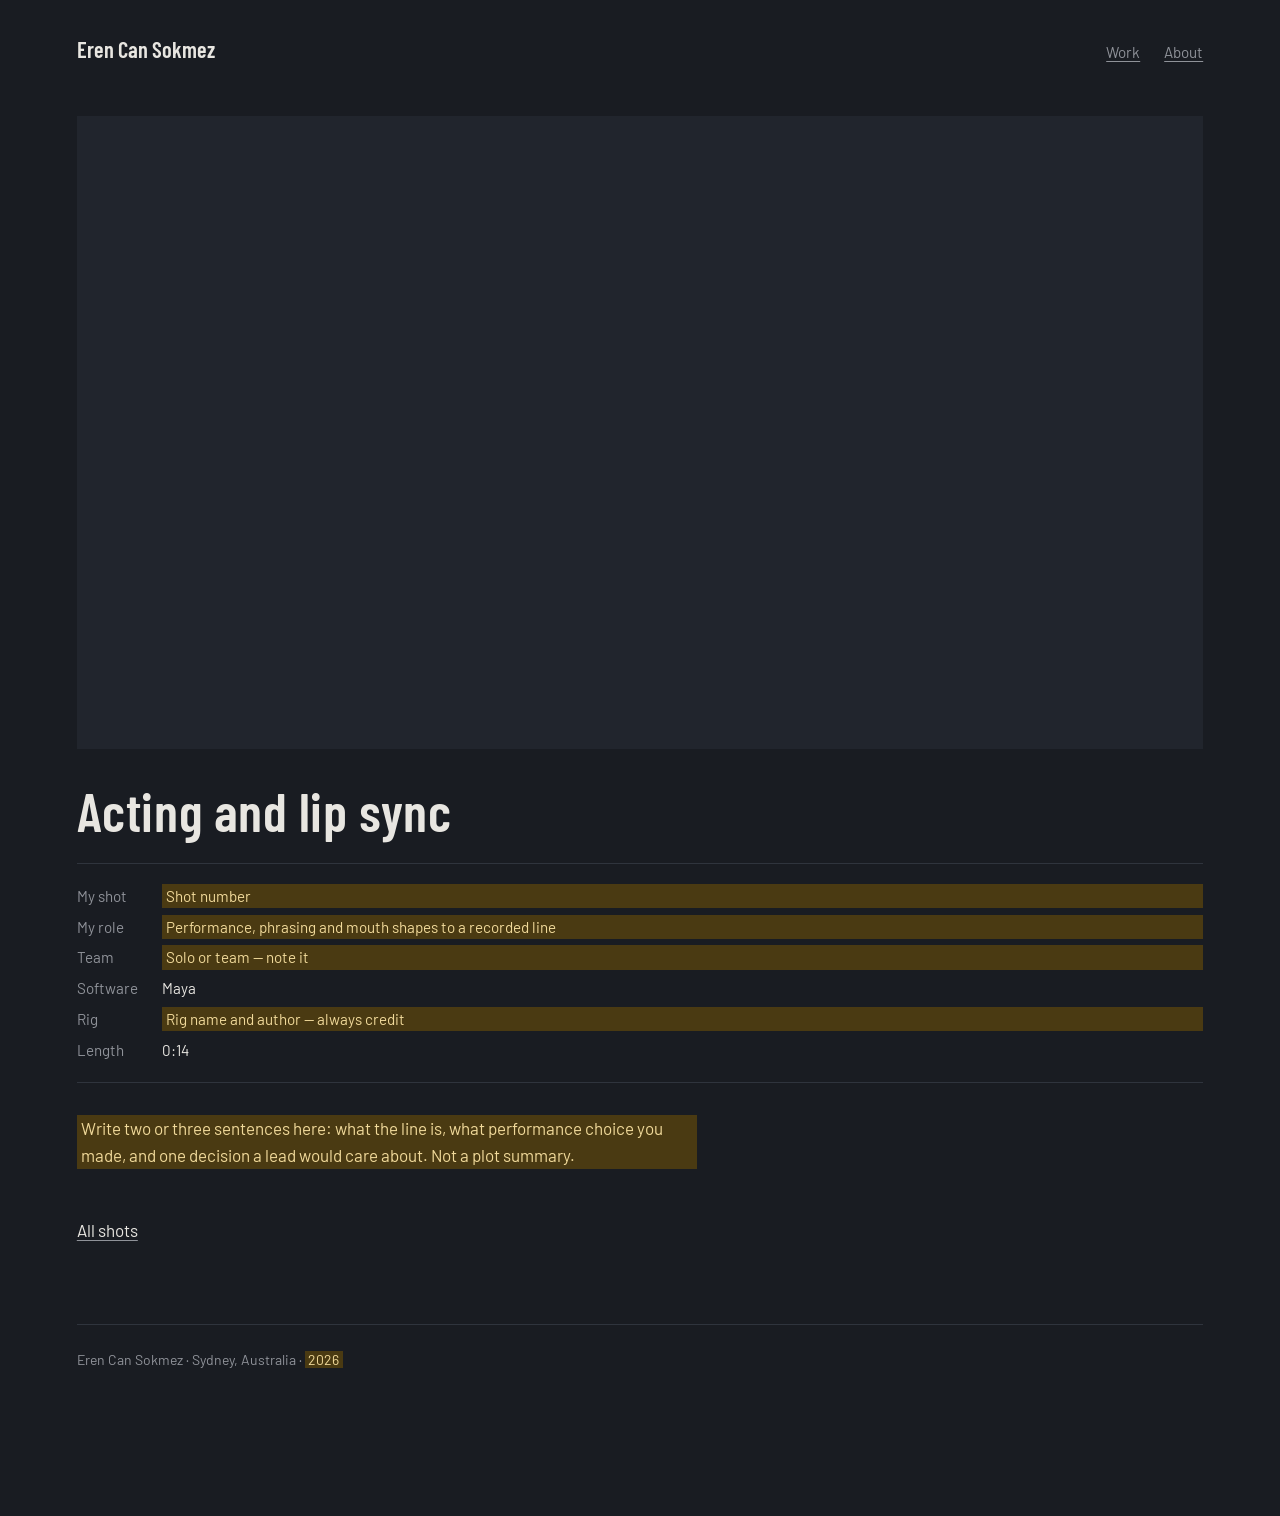
==== acting-lipsync.html @ 3d2527ec "Initial portfolio site" ====
<!DOCTYPE html>
<html lang="en">
<head>
<meta charset="utf-8">
<meta name="viewport" content="width=device-width, initial-scale=1">
<title>Acting and lip sync — Eren Can Sokmez</title>
<link rel="preconnect" href="https://fonts.googleapis.com">
<link rel="preconnect" href="https://fonts.gstatic.com" crossorigin>
<link href="https://fonts.googleapis.com/css2?family=Barlow+Condensed:wght@500;600&family=Barlow:wght@400;500&display=swap" rel="stylesheet">
<link rel="stylesheet" href="styles.css">
</head>
<body>

<header class="masthead">
  <a class="mark" href="index.html">Eren Can Sokmez</a>
  <nav>
    <a href="index.html#work">Work</a>
    <a href="index.html#about">About</a>
  </nav>
</header>

<article class="shot-page">

  <!-- PLACEHOLDER PAGE — replace this whole article with your real content. -->

  <!-- Replace YOUTUBE_ID below with your video's ID once it's uploaded. -->
  <div class="frame">
    <iframe src="https://www.youtube.com/embed/YOUTUBE_ID?rel=0&modestbranding=1"
            title="Acting and lip sync"
            allow="fullscreen; picture-in-picture"
            allowfullscreen loading="lazy"></iframe>
  </div>

  <h1>Acting and lip sync</h1>

  <dl class="facts">
    <dt>My shot</dt><dd class="edit">Shot number</dd>
    <dt>My role</dt><dd class="edit">Performance, phrasing and mouth shapes to a recorded line</dd>
    <dt>Team</dt><dd class="edit">Solo or team — note it</dd>
    <dt>Software</dt><dd>Maya</dd>
    <dt>Rig</dt><dd class="edit">Rig name and author — always credit</dd>
    <dt>Length</dt><dd>0:14</dd>
  </dl>

  <p class="edit">Write two or three sentences here: what the line is,
     what performance choice you made, and one decision a lead would care
     about. Not a plot summary.</p>

  <p class="back"><a href="index.html#work">All shots</a></p>

</article>

<footer>
  <p>Eren Can Sokmez · Sydney, Australia · <span class="edit">2026</span></p>
</footer>

<script src="script.js"></script>
</body>
</html>
---- styles.css ----
/* ===================================================================
   Eren — animation portfolio
   Everything visual is controlled from this one file.
   Change a value here and it changes across every page.
   =================================================================== */

:root {
  --page:      #191c22;   /* page background — dark so grey playblasts read */
  --panel:     #21252d;   /* video wells */
  --ink:       #e8e6e1;   /* main text */
  --ink-quiet: #8f9299;   /* secondary text */
  --rule:      #2f343d;   /* hairlines */
  --measure:   62ch;      /* comfortable line length */
}

* { box-sizing: border-box; }

body {
  margin: 0;
  padding: 0 6vw 8rem;
  background: var(--page);
  color: var(--ink);
  font-family: "Barlow", system-ui, sans-serif;
  font-size: 1.0625rem;
  line-height: 1.6;
  -webkit-font-smoothing: antialiased;
}

h1, h2, h3 {
  font-family: "Barlow Condensed", system-ui, sans-serif;
  font-weight: 600;
  letter-spacing: 0.01em;
  line-height: 1.1;
  margin: 0 0 0.4em;
}

h1 { font-size: clamp(2.2rem, 6vw, 3.4rem); }
h2 { font-size: clamp(1.5rem, 3.5vw, 2rem); margin-top: 4rem; }
h3 { font-size: 1.35rem; }

p { max-width: var(--measure); margin: 0 0 1rem; }

a { color: var(--ink); text-decoration-color: var(--ink-quiet);
    text-underline-offset: 3px; }
a:hover { text-decoration-color: var(--ink); }

:focus-visible { outline: 2px solid var(--ink); outline-offset: 3px; }

/* --- masthead ---------------------------------------------------- */

.masthead {
  display: flex;
  justify-content: space-between;
  align-items: baseline;
  gap: 1.5rem;
  padding: 2rem 0 3rem;
  flex-wrap: wrap;
}
.mark {
  font-family: "Barlow Condensed", sans-serif;
  font-size: 1.4rem;
  font-weight: 600;
  text-decoration: none;
}
.masthead nav { display: flex; gap: 1.5rem; }
.masthead nav a, .masthead nav .email { font-size: 0.95rem; color: var(--ink-quiet); }
.masthead nav a:hover { color: var(--ink); }

/* --- video wells ------------------------------------------------- */
/* .frame keeps any video at 16:9 and stops it overflowing on phones */

.frame {
  position: relative;
  aspect-ratio: 16 / 9;
  background: var(--panel);
  overflow: hidden;
}
.frame iframe,
.frame video {
  position: absolute;
  inset: 0;
  width: 100%;
  height: 100%;
  border: 0;
  display: block;
}

/* --- reel hero --------------------------------------------------- */

.reel-meta { padding-top: 2rem; }
.reel-meta h1 { margin-bottom: 0.5rem; }
.credits { color: var(--ink-quiet); font-size: 0.95rem; }

/* --- shot list --------------------------------------------------- */

.shots {
  list-style: none;
  margin: 0;
  padding: 0;
  display: grid;
  gap: 3rem;
  grid-template-columns: repeat(auto-fill, minmax(300px, 1fr));
}
.shot a { display: block; text-decoration: none; }
.shot img {
  width: 100%;
  aspect-ratio: 16 / 9;
  object-fit: cover;
  background: var(--panel);
  display: block;
  margin-bottom: 1rem;
}
.shot h3 { margin-bottom: 0.3rem; }
.shot p { font-size: 0.95rem; }
.spec { color: var(--ink-quiet); font-size: 0.875rem; }

/* --- shot page --------------------------------------------------- */

.shot-page h1 { margin-top: 2rem; }

.facts {
  display: grid;
  grid-template-columns: max-content 1fr;
  gap: 0.4rem 1.5rem;
  margin: 0 0 2rem;
  padding: 1.25rem 0;
  border-top: 1px solid var(--rule);
  border-bottom: 1px solid var(--rule);
  font-size: 0.95rem;
}
.facts dt { color: var(--ink-quiet); }
.facts dd { margin: 0; }

.pair {
  display: grid;
  gap: 1rem;
  grid-template-columns: repeat(auto-fit, minmax(280px, 1fr));
  margin-bottom: 2rem;
}

.back { margin-top: 3rem; }

/* --- shot header: range/timecode + team credit, above the video ---- */
/* Visible before anyone presses play, so there's no ambiguity about
   what's yours before they even watch the clip. */

.shot-header { margin: 2rem 0 1.5rem; }

.shot-stats {
  display: flex;
  flex-wrap: wrap;
  gap: 0.35rem 1rem;
  font-family: "Barlow Condensed", sans-serif;
  font-weight: 600;
  font-size: 1.15rem;
  margin: 0.4rem 0 1rem;
}
.shot-stats span:not(:first-child)::before {
  content: "·";
  color: var(--ink-quiet);
  margin-right: 1rem;
}

.shot-credit {
  color: var(--ink-quiet);
  font-size: 0.95rem;
  max-width: var(--measure);
  margin: 0 0 0.5rem;
  padding-left: 0.9rem;
  border-left: 2px solid var(--rule);
}

/* --- shot breakdown list -------------------------------------------- */

.claim-plain {
  font-size: 1.05rem;
  font-weight: 600;
  color: var(--ink);
  margin: 0 0 1.5rem;
}

.breakdown {
  list-style: none;
  margin: 0 0 2rem;
  padding: 0;
  display: flex;
  flex-direction: column;
  font-size: 0.95rem;
}
.breakdown li {
  padding: 0.6rem 0;
  border-bottom: 1px solid var(--rule);
}
.breakdown strong { color: var(--ink); }

/* --- fundamentals studies ----------------------------------------- */
/* Deliberately smaller and quieter than the .shots grid above — this
   page is "foundation work", not headline portfolio pieces. */

.fundamentals p { color: var(--ink-quiet); }

.studies {
  list-style: none;
  margin: 3rem 0 0;
  padding: 0;
  max-width: 640px;
  display: flex;
  flex-direction: column;
  gap: 2rem;
}
.study {
  display: flex;
  flex-wrap: wrap;
  gap: 1.25rem;
  align-items: flex-start;
}
.study-frame {
  width: 180px;
  flex: 0 0 180px;
}
.study-text {
  flex: 1 1 200px;
  min-width: 160px;
}
.study-text h3 {
  font-size: 1.05rem;
  margin-bottom: 0.25rem;
}
.study-text p {
  font-size: 0.9rem;
  color: var(--ink-quiet);
  margin: 0;
}

/* --- about, footer ----------------------------------------------- */

.contact {
  display: flex;
  align-items: center;
  gap: 1rem;
  margin-top: 1.5rem;
}
.icon-link { display: inline-flex; }
.icon-link:hover { opacity: 0.75; }
.icon {
  width: 28px;
  height: 28px;
  object-fit: contain;
  display: block;
}

footer {
  margin-top: 5rem;
  padding-top: 1.5rem;
  border-top: 1px solid var(--rule);
  color: var(--ink-quiet);
  font-size: 0.875rem;
}

/* --- placeholder marker ------------------------------------------ */
/* Anything wrapped in <span class="edit"> is highlighted so you can
   see what you still need to fill in. Delete this rule when done.   */

.edit {
  background: #4a3a12;
  color: #f0d99a;
  padding: 0 0.25em;
}
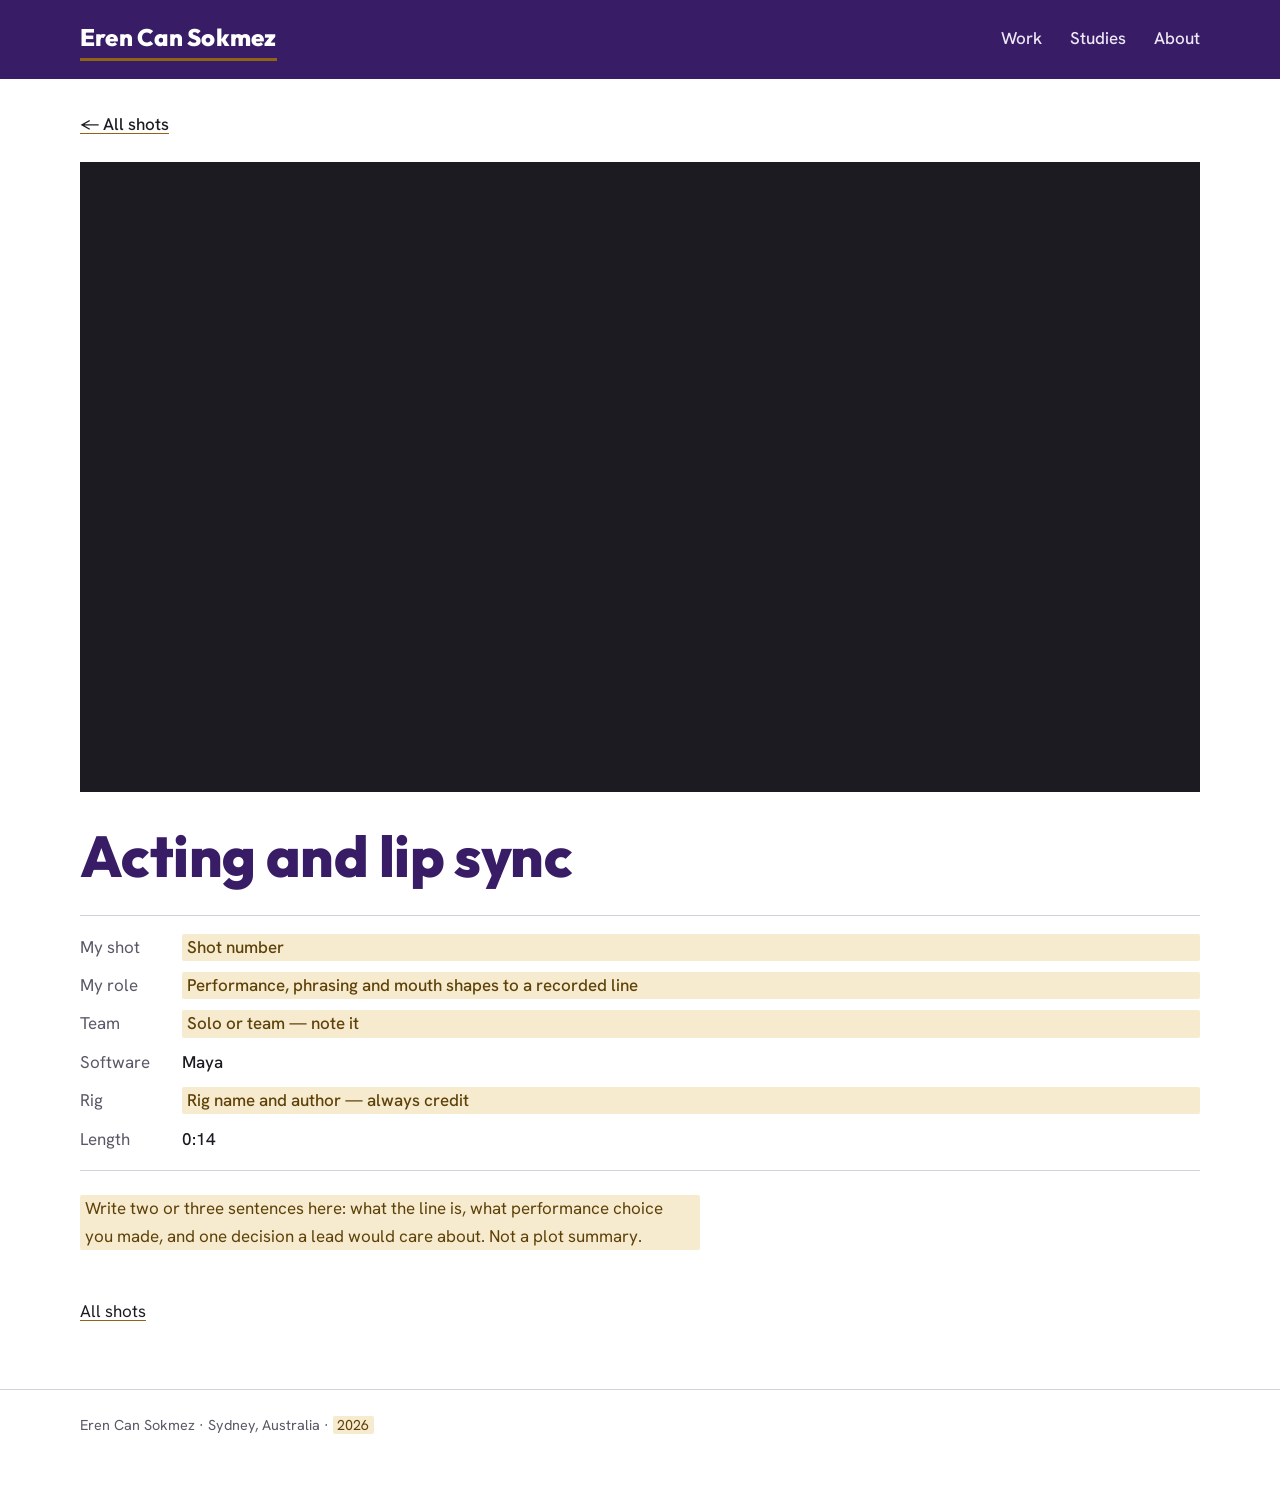
==== commit e9ad4fbe: "Redesign site with KosaJin palette, plain HTML/CSS Violet header band, gold rules, lilac panels, dar" ====
--- a/acting-lipsync.html
+++ b/acting-lipsync.html
@@ -6,7 +6,7 @@
 <title>Acting and lip sync — Eren Can Sokmez</title>
 <link rel="preconnect" href="https://fonts.googleapis.com">
 <link rel="preconnect" href="https://fonts.gstatic.com" crossorigin>
-<link href="https://fonts.googleapis.com/css2?family=Barlow+Condensed:wght@500;600&family=Barlow:wght@400;500&display=swap" rel="stylesheet">
+<link href="https://fonts.googleapis.com/css2?family=Hanken+Grotesk:wght@400;500;600&family=Outfit:wght@600;700;800&display=swap" rel="stylesheet">
 <link rel="stylesheet" href="styles.css">
 </head>
 <body>
@@ -15,6 +15,7 @@
   <a class="mark" href="index.html">Eren Can Sokmez</a>
   <nav>
     <a href="index.html#work">Work</a>
+    <a href="fundamentals.html">Studies</a>
     <a href="index.html#about">About</a>
   </nav>
 </header>
@@ -22,6 +23,8 @@
 <article class="shot-page">
 
   <!-- PLACEHOLDER PAGE — replace this whole article with your real content. -->
+
+  <a class="crumb" href="index.html#work">&larr; All shots</a>
 
   <!-- Replace YOUTUBE_ID below with your video's ID once it's uploaded. -->
   <div class="frame">
--- a/styles.css
+++ b/styles.css
@@ -1,78 +1,143 @@
 /* ===================================================================
-   Eren — animation portfolio
+   Eren — animation portfolio (KosaJin palette)
    Everything visual is controlled from this one file.
    Change a value here and it changes across every page.
+   Colours are the :root block below — change them there only.
    =================================================================== */
 
 :root {
-  --page:      #191c22;   /* page background — dark so grey playblasts read */
-  --panel:     #21252d;   /* video wells */
-  --ink:       #e8e6e1;   /* main text */
-  --ink-quiet: #8f9299;   /* secondary text */
-  --rule:      #2f343d;   /* hairlines */
+  --page:      #ffffff;   /* page background */
+  --panel:     #efe9f7;   /* lilac tint: bands, alternating table rows */
+  --ink:       #1c1b22;   /* main text — near-black, never pure black */
+  --ink-quiet: #5a5766;   /* secondary text, captions, labels */
+  --rule:      #d5d0e0;   /* borders and hairlines */
+  --brand:     #381d66;   /* deep violet: header band, table headers */
+  --on-brand:  #efe9f7;   /* text on the violet band */
+  --heading:   #381d66;   /* heading colour */
+  --gold:      #8f6414;   /* gold: rules, underlines, marks */
+  --edit-bg:   #f6ebcf;   /* "still to write" highlight */
+  --edit-ink:  #5e4108;
+  --well:      #1c1b22;   /* behind videos */
   --measure:   62ch;      /* comfortable line length */
+  --pad: max(clamp(1rem, 4vw, 2rem), calc((100% - 70rem) / 2)); /* side gutter */
+  --display: "Outfit", "Avenir Next", "Segoe UI", system-ui, sans-serif;
+  --body: "Hanken Grotesk", "Segoe UI", system-ui, sans-serif;
+}
+
+/* Dark version: follows the visitor's system setting automatically */
+@media (prefers-color-scheme: dark) {
+  :root {
+    --page:      #1c1b22;
+    --panel:     #262330;
+    --ink:       #efe9f7;
+    --ink-quiet: #a8a3b8;
+    --rule:      #3b3748;
+    --heading:   #cbb9f0;
+    --gold:      #a87a1f;
+    --edit-bg:   #3a2d12;
+    --edit-ink:  #ebcb86;
+    color-scheme: dark;
+  }
 }
 
 * { box-sizing: border-box; }
 
 body {
   margin: 0;
-  padding: 0 6vw 8rem;
+  padding: 0;
   background: var(--page);
   color: var(--ink);
-  font-family: "Barlow", system-ui, sans-serif;
+  font-family: var(--body);
   font-size: 1.0625rem;
   line-height: 1.6;
   -webkit-font-smoothing: antialiased;
 }
 
+/* Each top-level block spans the full width (so bands reach the edges)
+   and keeps its own text inside a centred column via side padding. */
+body > header, body > section, body > article, body > main, body > footer {
+  padding-inline: var(--pad);
+}
+
 h1, h2, h3 {
-  font-family: "Barlow Condensed", system-ui, sans-serif;
-  font-weight: 600;
-  letter-spacing: 0.01em;
+  font-family: var(--display);
+  color: var(--heading);
   line-height: 1.1;
   margin: 0 0 0.4em;
-}
-
-h1 { font-size: clamp(2.2rem, 6vw, 3.4rem); }
-h2 { font-size: clamp(1.5rem, 3.5vw, 2rem); margin-top: 4rem; }
-h3 { font-size: 1.35rem; }
+  text-wrap: balance;
+}
+h1 { font-size: clamp(2.4rem, 6vw, 3.6rem); font-weight: 800; letter-spacing: -0.01em; }
+h2 { font-size: clamp(1.6rem, 3.5vw, 2rem); font-weight: 700; }
+h3 { font-size: 1.25rem; font-weight: 600; }
+
+/* short gold rule under every section heading */
+h2::after {
+  content: "";
+  display: block;
+  width: 3rem;
+  height: 3px;
+  background: var(--gold);
+  margin-top: 0.6rem;
+}
 
 p { max-width: var(--measure); margin: 0 0 1rem; }
 
-a { color: var(--ink); text-decoration-color: var(--ink-quiet);
+a { color: var(--ink); text-decoration-color: var(--gold);
     text-underline-offset: 3px; }
-a:hover { text-decoration-color: var(--ink); }
-
-:focus-visible { outline: 2px solid var(--ink); outline-offset: 3px; }
-
-/* --- masthead ---------------------------------------------------- */
+a:hover { text-decoration-thickness: 2px; }
+
+:focus-visible { outline: 3px solid var(--gold); outline-offset: 3px; }
+
+.label {
+  display: block;
+  font-size: 0.75rem;
+  font-weight: 600;
+  letter-spacing: 0.09em;
+  text-transform: uppercase;
+  color: var(--ink-quiet);
+}
+
+/* --- masthead: solid violet band ---------------------------------- */
 
 .masthead {
+  background: var(--brand);
+  color: var(--on-brand);
   display: flex;
+  flex-wrap: wrap;
+  align-items: center;
   justify-content: space-between;
-  align-items: baseline;
-  gap: 1.5rem;
-  padding: 2rem 0 3rem;
-  flex-wrap: wrap;
+  gap: 0.75rem 2rem;
+  padding-block: 1.1rem;
 }
 .mark {
-  font-family: "Barlow Condensed", sans-serif;
-  font-size: 1.4rem;
-  font-weight: 600;
+  font-family: var(--display);
+  font-size: 1.5rem;
+  font-weight: 800;
+  letter-spacing: 0.01em;
   text-decoration: none;
-}
-.masthead nav { display: flex; gap: 1.5rem; }
-.masthead nav a, .masthead nav .email { font-size: 0.95rem; color: var(--ink-quiet); }
-.masthead nav a:hover { color: var(--ink); }
-
-/* --- video wells ------------------------------------------------- */
+  color: #ffffff;
+  border-bottom: 3px solid var(--gold);
+  padding-bottom: 2px;
+}
+.masthead nav { display: flex; flex-wrap: wrap; gap: 0.25rem 1.75rem; }
+.masthead nav a {
+  color: var(--on-brand);
+  font-weight: 500;
+  text-decoration: none;
+  padding-block: 0.35rem;
+  border-bottom: 2px solid transparent;
+}
+.masthead nav a:hover { border-bottom-color: var(--gold); }
+.masthead :focus-visible { outline-color: #ffffff; }
+
+/* --- video wells -------------------------------------------------- */
 /* .frame keeps any video at 16:9 and stops it overflowing on phones */
 
 .frame {
   position: relative;
   aspect-ratio: 16 / 9;
-  background: var(--panel);
+  max-width: 100%;
+  background: var(--well);
   overflow: hidden;
 }
 .frame iframe,
@@ -84,161 +149,103 @@
   border: 0;
   display: block;
 }
-
-/* --- reel hero --------------------------------------------------- */
-
-.reel-meta { padding-top: 2rem; }
-.reel-meta h1 { margin-bottom: 0.5rem; }
-.credits { color: var(--ink-quiet); font-size: 0.95rem; }
-
-/* --- shot list --------------------------------------------------- */
+.caption, .credits { color: var(--ink-quiet); font-size: 0.9rem; margin-top: 0.6rem; }
+
+/* --- reel hero ---------------------------------------------------- */
+
+.reel {
+  display: grid;
+  grid-template-columns: minmax(0, 1fr) minmax(0, 1.3fr);
+  gap: 2.5rem 3.5rem;
+  align-items: start;
+  padding-block: 3rem 3.5rem;
+}
+.reel-meta h1 { margin-top: 0.6rem; }
+.lead { font-size: 1.2rem; margin-top: 1rem; }
+.facts-list {
+  display: grid;
+  grid-template-columns: max-content minmax(0, 1fr);
+  gap: 0.6rem 1.5rem;
+  margin: 1.75rem 0 0;
+  padding-top: 1.25rem;
+  border-top: 1px solid var(--rule);
+}
+.facts-list dt { color: var(--ink-quiet); font-size: 0.9rem; padding-top: 0.1rem; }
+.facts-list dd { margin: 0; font-weight: 500; }
+
+/* --- shot list ---------------------------------------------------- */
+
+#work, #about { padding-block: 3.5rem; }
+#work { background: var(--panel); }
+#work h2, #about h2 { margin-top: 0; }
 
 .shots {
   list-style: none;
-  margin: 0;
+  margin: 2.25rem 0 0;
   padding: 0;
   display: grid;
-  gap: 3rem;
-  grid-template-columns: repeat(auto-fill, minmax(300px, 1fr));
-}
-.shot a { display: block; text-decoration: none; }
+  gap: 2rem;
+  grid-template-columns: repeat(auto-fill, minmax(min(100%, 19rem), 1fr));
+}
+.shot a {
+  display: flex;
+  flex-direction: column;
+  height: 100%;
+  background: var(--page);
+  border: 1px solid var(--rule);
+  text-decoration: none;
+}
+.shot a:hover { border-color: var(--brand); }
+.shot a:hover h3 {
+  text-decoration: underline;
+  text-decoration-color: var(--gold);
+  text-decoration-thickness: 2px;
+  text-underline-offset: 4px;
+}
 .shot img {
   width: 100%;
   aspect-ratio: 16 / 9;
   object-fit: cover;
   background: var(--panel);
-  display: block;
-  margin-bottom: 1rem;
-}
-.shot h3 { margin-bottom: 0.3rem; }
-.shot p { font-size: 0.95rem; }
-.spec { color: var(--ink-quiet); font-size: 0.875rem; }
-
-/* --- shot page --------------------------------------------------- */
-
-.shot-page h1 { margin-top: 2rem; }
-
-.facts {
-  display: grid;
-  grid-template-columns: max-content 1fr;
-  gap: 0.4rem 1.5rem;
-  margin: 0 0 2rem;
-  padding: 1.25rem 0;
-  border-top: 1px solid var(--rule);
+  color: var(--ink-quiet);
+  font-size: 0.85rem;
+  display: block;
   border-bottom: 1px solid var(--rule);
-  font-size: 0.95rem;
-}
-.facts dt { color: var(--ink-quiet); }
-.facts dd { margin: 0; }
-
-.pair {
-  display: grid;
-  gap: 1rem;
-  grid-template-columns: repeat(auto-fit, minmax(280px, 1fr));
-  margin-bottom: 2rem;
-}
-
-.back { margin-top: 3rem; }
-
-/* --- shot header: range/timecode + team credit, above the video ---- */
-/* Visible before anyone presses play, so there's no ambiguity about
-   what's yours before they even watch the clip. */
-
-.shot-header { margin: 2rem 0 1.5rem; }
-
-.shot-stats {
+}
+.shot h3 { margin: 1.25rem 1.25rem 0.5rem; }
+.shot p { font-size: 0.98rem; margin: 0 1.25rem 0.6rem; }
+.shot .spec {
   display: flex;
   flex-wrap: wrap;
-  gap: 0.35rem 1rem;
-  font-family: "Barlow Condensed", sans-serif;
-  font-weight: 600;
-  font-size: 1.15rem;
-  margin: 0.4rem 0 1rem;
-}
-.shot-stats span:not(:first-child)::before {
-  content: "·";
-  color: var(--ink-quiet);
-  margin-right: 1rem;
-}
-
-.shot-credit {
-  color: var(--ink-quiet);
-  font-size: 0.95rem;
-  max-width: var(--measure);
-  margin: 0 0 0.5rem;
-  padding-left: 0.9rem;
-  border-left: 2px solid var(--rule);
-}
-
-/* --- shot breakdown list -------------------------------------------- */
-
-.claim-plain {
-  font-size: 1.05rem;
-  font-weight: 600;
-  color: var(--ink);
-  margin: 0 0 1.5rem;
-}
-
-.breakdown {
-  list-style: none;
-  margin: 0 0 2rem;
-  padding: 0;
-  display: flex;
-  flex-direction: column;
-  font-size: 0.95rem;
-}
-.breakdown li {
-  padding: 0.6rem 0;
-  border-bottom: 1px solid var(--rule);
-}
-.breakdown strong { color: var(--ink); }
-
-/* --- fundamentals studies ----------------------------------------- */
-/* Deliberately smaller and quieter than the .shots grid above — this
-   page is "foundation work", not headline portfolio pieces. */
-
-.fundamentals p { color: var(--ink-quiet); }
-
-.studies {
-  list-style: none;
-  margin: 3rem 0 0;
-  padding: 0;
-  max-width: 640px;
-  display: flex;
-  flex-direction: column;
-  gap: 2rem;
-}
-.study {
-  display: flex;
-  flex-wrap: wrap;
-  gap: 1.25rem;
-  align-items: flex-start;
-}
-.study-frame {
-  width: 180px;
-  flex: 0 0 180px;
-}
-.study-text {
-  flex: 1 1 200px;
-  min-width: 160px;
-}
-.study-text h3 {
-  font-size: 1.05rem;
-  margin-bottom: 0.25rem;
-}
-.study-text p {
+  gap: 0.4rem 1.25rem;
+  margin: auto 1.25rem 1.25rem;
+  padding-top: 0.9rem;
+  border-top: 1px solid var(--rule);
   font-size: 0.9rem;
-  color: var(--ink-quiet);
-  margin: 0;
-}
-
-/* --- about, footer ----------------------------------------------- */
-
+}
+.spec .k { color: var(--ink-quiet); margin-right: 0.4rem; }
+
+/* --- about -------------------------------------------------------- */
+
+.about {
+  display: grid;
+  grid-template-columns: minmax(0, 1.4fr) minmax(0, 1fr);
+  gap: 2.5rem 3.5rem;
+  align-items: start;
+}
+.about-text { margin-top: 1.5rem; }
+.contact-panel {
+  background: var(--page);
+  border: 1px solid var(--rule);
+  padding: 1.5rem;
+  min-width: 0;
+}
+.contact-panel p { overflow-wrap: anywhere; margin: 0.75rem 0 0; }
 .contact {
   display: flex;
   align-items: center;
   gap: 1rem;
-  margin-top: 1.5rem;
+  margin-top: 1.25rem;
 }
 .icon-link { display: inline-flex; }
 .icon-link:hover { opacity: 0.75; }
@@ -249,20 +256,135 @@
   display: block;
 }
 
+/* --- shot page ---------------------------------------------------- */
+
+.shot-page { padding-bottom: 3rem; }
+.crumb { display: inline-block; padding-top: 2rem; font-weight: 500; }
+.crumb + .frame { margin-top: 1.5rem; }
+.shot-page h1 { margin-top: 2rem; }
+.shot-page h2 { margin-top: 3rem; }
+
+.shot-header { margin: 1rem 0 2rem; }
+.shot-header h1 { margin-top: 0.4rem; }
+
+.stats {
+  display: grid;
+  grid-template-columns: repeat(auto-fit, minmax(11rem, 1fr));
+  gap: 1px;
+  background: var(--rule);
+  border: 1px solid var(--rule);
+  margin-top: 1.5rem;
+}
+.stats div { background: var(--page); padding: 0.9rem 1.1rem; display: grid; gap: 0.2rem; }
+.stats .v {
+  font-family: var(--display);
+  font-weight: 700;
+  font-size: 1.3rem;
+  color: var(--heading);
+  font-variant-numeric: tabular-nums;
+}
+
+.shot-credit {
+  color: var(--ink-quiet);
+  max-width: var(--measure);
+  margin: 1.25rem 0 0;
+}
+
+.claim-plain {
+  font-weight: 600;
+  background: var(--panel);
+  border-top: 3px solid var(--gold);
+  padding: 1rem 1.25rem;
+  margin: 1.5rem 0 0;
+}
+
+/* violet header band, lilac alternating rows */
+.table-wrap { overflow-x: auto; margin-top: 1.75rem; border: 1px solid var(--rule); }
+table { width: 100%; border-collapse: collapse; }
+th {
+  background: var(--brand);
+  color: var(--on-brand);
+  text-align: left;
+  font-weight: 600;
+  padding: 0.75rem 1rem;
+  white-space: nowrap;
+}
+td { padding: 0.75rem 1rem; vertical-align: top; }
+tbody tr:nth-child(even) { background: var(--panel); }
+td:first-child { font-weight: 600; white-space: nowrap; }
+
+.facts {
+  display: grid;
+  grid-template-columns: max-content minmax(0, 1fr);
+  gap: 0.7rem 2rem;
+  margin: 1.75rem 0 1.5rem;
+  padding: 1.1rem 0;
+  border-top: 1px solid var(--rule);
+  border-bottom: 1px solid var(--rule);
+}
+.facts dt { color: var(--ink-quiet); }
+.facts dd { margin: 0; font-weight: 500; }
+
+.pair {
+  display: grid;
+  gap: 1.25rem;
+  grid-template-columns: repeat(auto-fit, minmax(min(100%, 17rem), 1fr));
+  margin-top: 1.75rem;
+}
+.pair p { margin: 0.6rem 0 0; }
+
+.back { margin-top: 3rem; }
+
+/* --- fundamentals studies ----------------------------------------- */
+/* Stacked: clip on top, caption underneath. Quieter than the shot cards —
+   no borders, small captions. */
+
+.fundamentals { padding-block: 3rem; }
+.fundamentals h1 { margin-top: 0.4rem; }
+.fundamentals p { color: var(--ink-quiet); }
+
+.studies {
+  list-style: none;
+  margin: 2.5rem 0 0;
+  padding: 0;
+  max-width: 36rem;
+  display: grid;
+  gap: 3rem;
+}
+.study { display: flex; flex-direction: column; gap: 0.9rem; }
+.study-frame { width: 100%; max-width: 540px; }
+.study-text { max-width: 540px; }
+.study-text h3 { margin: 0 0 0.25rem; }
+.study-text p { margin: 0; }
+
+/* --- footer ------------------------------------------------------- */
+
 footer {
-  margin-top: 5rem;
-  padding-top: 1.5rem;
   border-top: 1px solid var(--rule);
+  padding-block: 1.5rem 3rem;
   color: var(--ink-quiet);
-  font-size: 0.875rem;
-}
-
-/* --- placeholder marker ------------------------------------------ */
-/* Anything wrapped in <span class="edit"> is highlighted so you can
-   see what you still need to fill in. Delete this rule when done.   */
-
-.edit {
-  background: #4a3a12;
-  color: #f0d99a;
-  padding: 0 0.25em;
-}
+  font-size: 0.9rem;
+}
+footer p { margin: 0; }
+
+/* --- phones ------------------------------------------------------- */
+
+@media (max-width: 52rem) {
+  .reel, .about { grid-template-columns: minmax(0, 1fr); }
+  #work, #about { padding-block: 2.5rem; }
+}
+@media (max-width: 30rem) {
+  .facts-list, .facts { grid-template-columns: minmax(0, 1fr); gap: 0.1rem; }
+  .facts-list dd, .facts dd { margin-bottom: 0.6rem; }
+}
+
+/* --- placeholder marker ------------------------------------------- */
+/* Anything with class="edit" is highlighted so you can see what you still
+   need to fill in. Kept last so it wins over other text colours.       */
+
+.edit, p.edit, dd.edit, span.edit {
+  background: var(--edit-bg);
+  color: var(--edit-ink);
+  padding: 0 0.3em;
+  border-radius: 2px;
+}
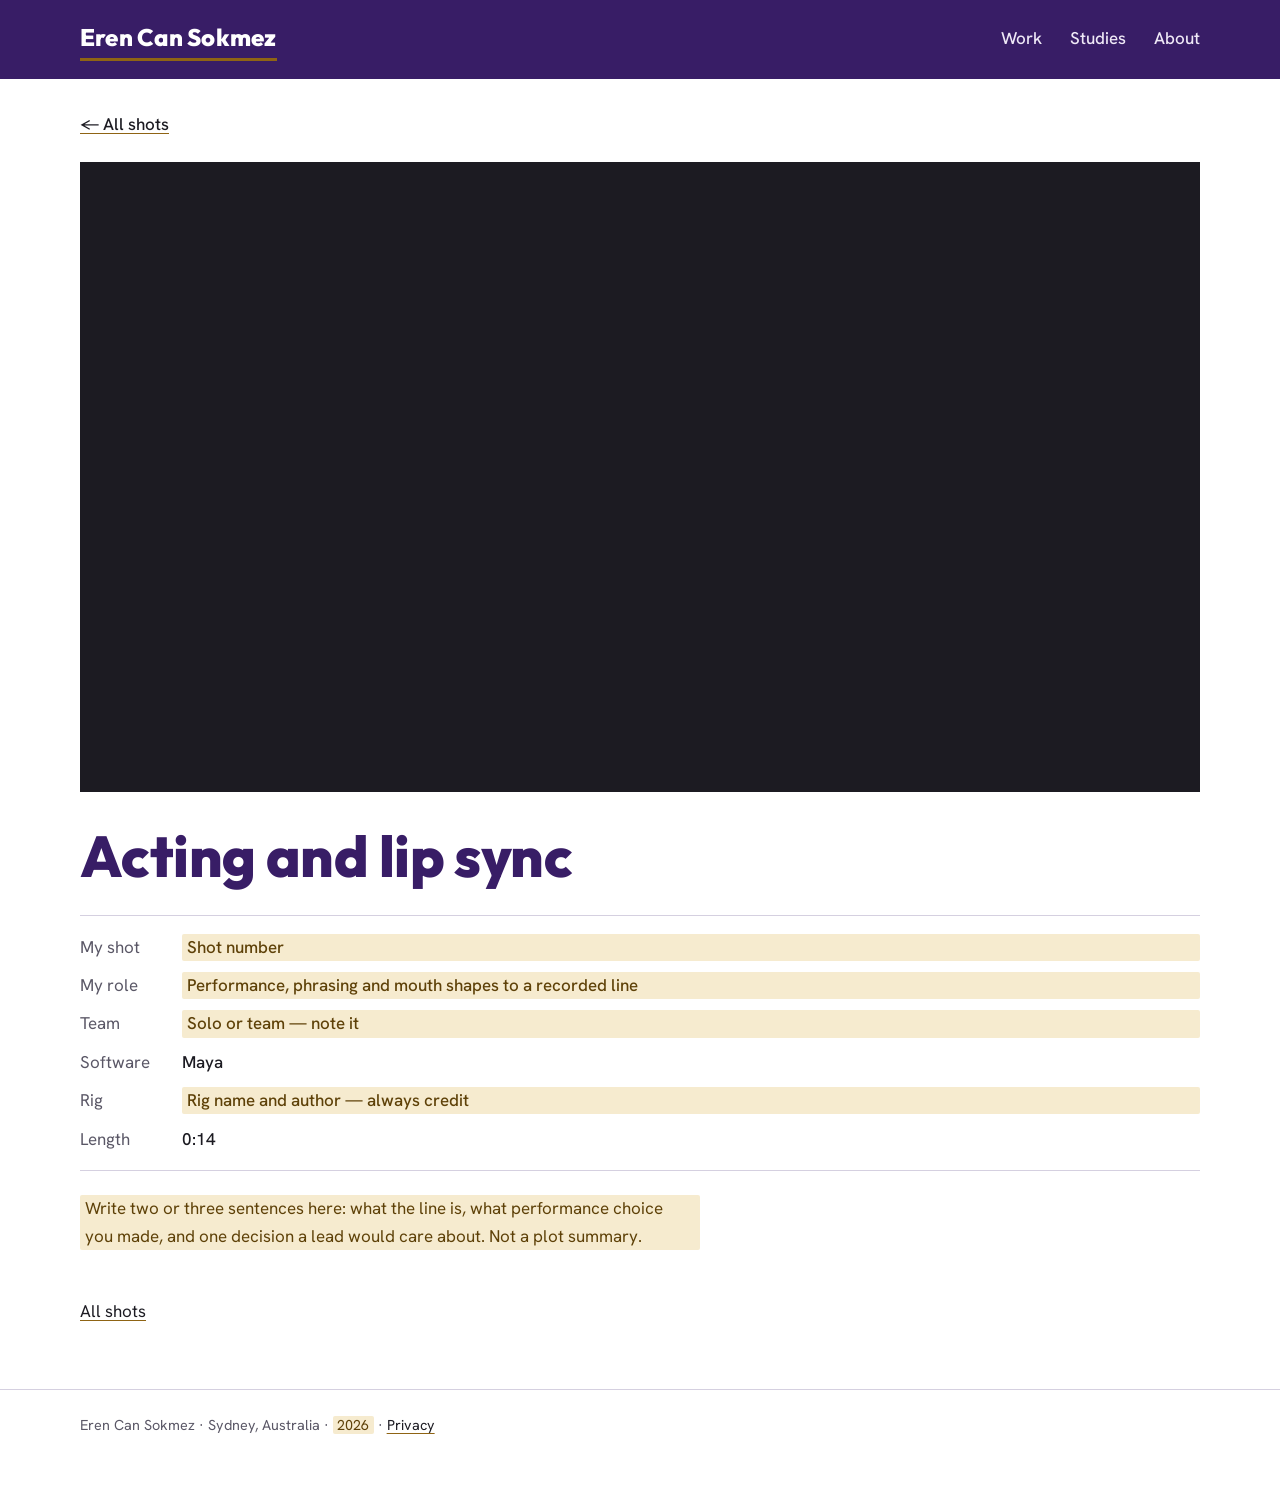
==== commit feed5106: "Accessibility and privacy pass Add main landmarks, fix heading order on studies page, empty alt on c" ====
--- a/acting-lipsync.html
+++ b/acting-lipsync.html
@@ -20,7 +20,7 @@
   </nav>
 </header>
 
-<article class="shot-page">
+<main class="shot-page">
 
   <!-- PLACEHOLDER PAGE — replace this whole article with your real content. -->
 
@@ -28,7 +28,7 @@
 
   <!-- Replace YOUTUBE_ID below with your video's ID once it's uploaded. -->
   <div class="frame">
-    <iframe src="https://www.youtube.com/embed/YOUTUBE_ID?rel=0&modestbranding=1"
+    <iframe src="https://www.youtube-nocookie.com/embed/YOUTUBE_ID?rel=0&modestbranding=1"
             title="Acting and lip sync"
             allow="fullscreen; picture-in-picture"
             allowfullscreen loading="lazy"></iframe>
@@ -51,10 +51,10 @@
 
   <p class="back"><a href="index.html#work">All shots</a></p>
 
-</article>
+</main>
 
 <footer>
-  <p>Eren Can Sokmez · Sydney, Australia · <span class="edit">2026</span></p>
+  <p>Eren Can Sokmez · Sydney, Australia · <span class="edit">2026</span> · <a href="privacy.html">Privacy</a></p>
 </footer>
 
 <script src="script.js"></script>
--- a/styles.css
+++ b/styles.css
@@ -55,7 +55,7 @@
 
 /* Each top-level block spans the full width (so bands reach the edges)
    and keeps its own text inside a centred column via side padding. */
-body > header, body > section, body > article, body > main, body > footer {
+body > header, body > footer, body > main:not(.home), body > main.home > section {
   padding-inline: var(--pad);
 }
 
@@ -149,6 +149,9 @@
   border: 0;
   display: block;
 }
+/* focus ring drawn inside the frame so overflow:hidden can't clip it */
+.frame video:focus-visible,
+.frame iframe:focus-visible { outline-offset: -3px; }
 .caption, .credits { color: var(--ink-quiet); font-size: 0.9rem; margin-top: 0.6rem; }
 
 /* --- reel hero ---------------------------------------------------- */
@@ -354,7 +357,8 @@
 .study { display: flex; flex-direction: column; gap: 0.9rem; }
 .study-frame { width: 100%; max-width: 540px; }
 .study-text { max-width: 540px; }
-.study-text h3 { margin: 0 0 0.25rem; }
+.study-text h2 { font-size: 1.25rem; font-weight: 600; margin: 0 0 0.25rem; }
+.study-text h2::after { display: none; }
 .study-text p { margin: 0; }
 
 /* --- footer ------------------------------------------------------- */
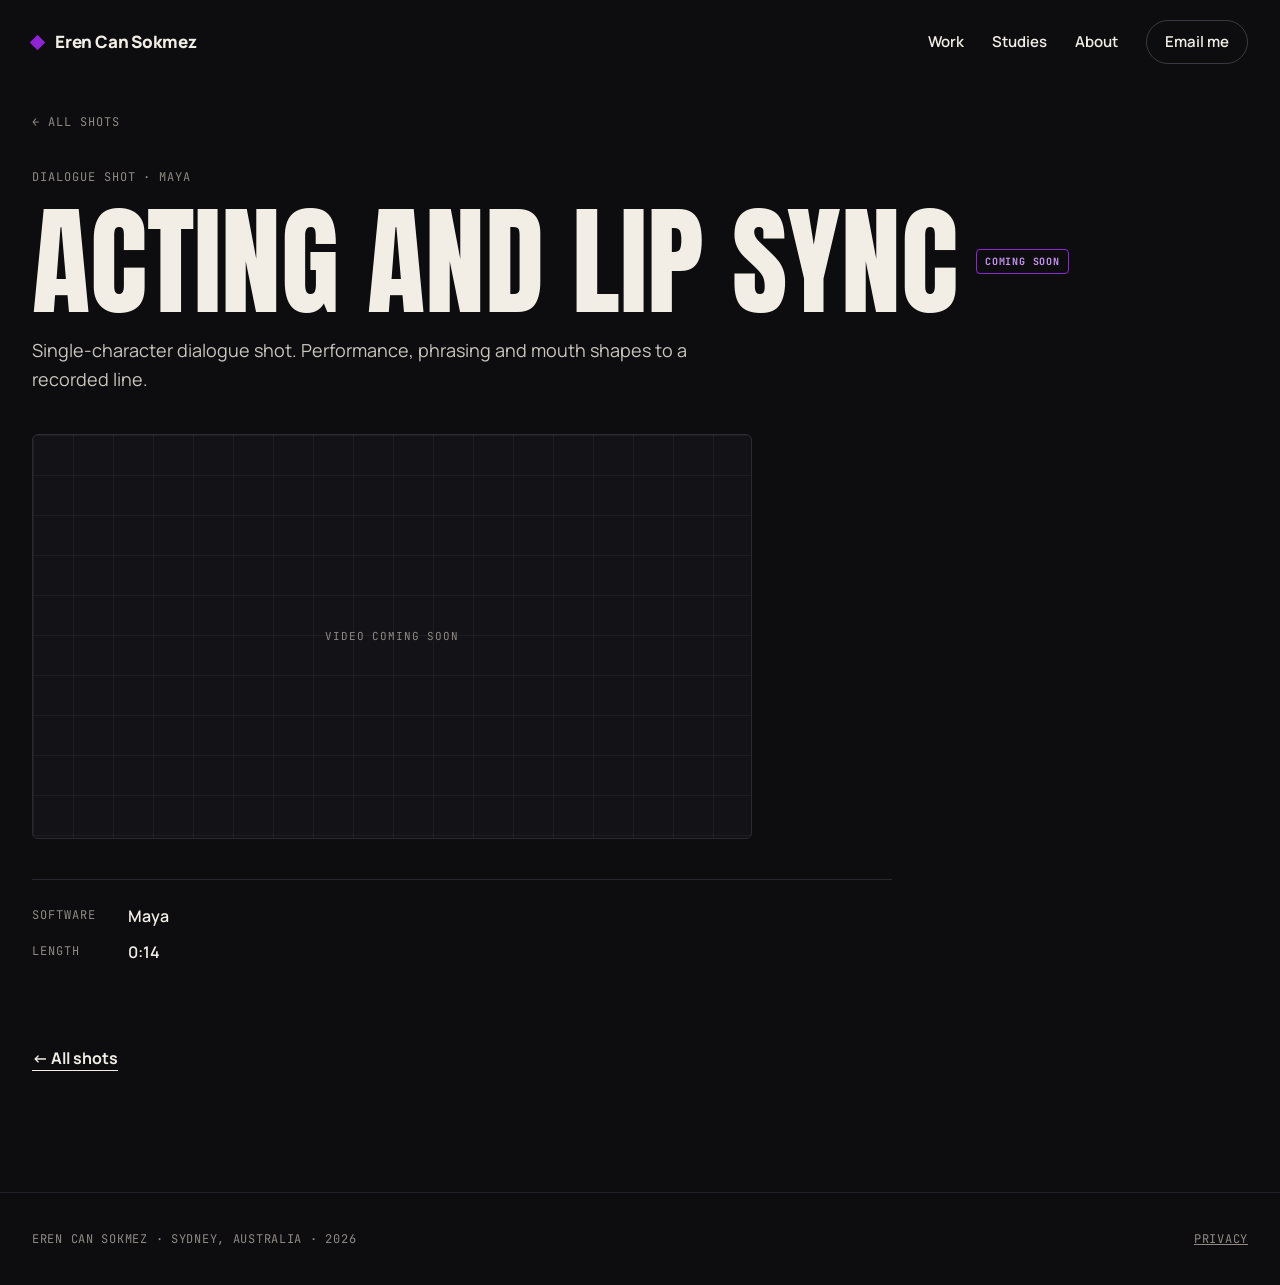
==== commit 713a93c0: "Redesign every page to match the new homepage design - New look: ink background, purple accent, Anto" ====
--- a/acting-lipsync.html
+++ b/acting-lipsync.html
@@ -6,55 +6,51 @@
 <title>Acting and lip sync — Eren Can Sokmez</title>
 <link rel="preconnect" href="https://fonts.googleapis.com">
 <link rel="preconnect" href="https://fonts.gstatic.com" crossorigin>
-<link href="https://fonts.googleapis.com/css2?family=Hanken+Grotesk:wght@400;500;600&family=Outfit:wght@600;700;800&display=swap" rel="stylesheet">
+<link href="https://fonts.googleapis.com/css2?family=Anton&family=JetBrains+Mono:wght@400;500;700&family=Manrope:wght@400;500;600;700;800&display=swap" rel="stylesheet">
 <link rel="stylesheet" href="styles.css">
 </head>
 <body>
 
-<header class="masthead">
+<header class="wrap masthead">
   <a class="mark" href="index.html">Eren Can Sokmez</a>
-  <nav>
+  <nav aria-label="Primary">
     <a href="index.html#work">Work</a>
     <a href="fundamentals.html">Studies</a>
     <a href="index.html#about">About</a>
+    <a class="pill-link" href="index.html#about" data-email="moc.liamg@20usnjsk">Email me</a>
   </nav>
 </header>
 
-<main class="shot-page">
-
-  <!-- PLACEHOLDER PAGE — replace this whole article with your real content. -->
+<main class="wrap page">
 
   <a class="crumb" href="index.html#work">&larr; All shots</a>
 
-  <!-- Replace YOUTUBE_ID below with your video's ID once it's uploaded. -->
-  <div class="frame">
-    <iframe src="https://www.youtube-nocookie.com/embed/YOUTUBE_ID?rel=0&modestbranding=1"
-            title="Acting and lip sync"
-            allow="fullscreen; picture-in-picture"
-            allowfullscreen loading="lazy"></iframe>
+  <div class="page-head">
+    <p class="label">Dialogue shot · Maya</p>
+    <div class="title-row"><h1>Acting and lip sync</h1><span class="badge">Coming soon</span></div>
+    <p class="intro">Single-character dialogue shot. Performance, phrasing and mouth shapes to a recorded line.</p>
   </div>
 
-  <h1>Acting and lip sync</h1>
+  <!-- When the video is on YouTube, swap this tile for:
+       <iframe src="https://www.youtube-nocookie.com/embed/VIDEO_ID?rel=0&modestbranding=1"
+               title="Acting and lip sync" allow="fullscreen; picture-in-picture"
+               allowfullscreen loading="lazy"></iframe> -->
+  <div class="frame grid-bg"><span class="tile-label">Video coming soon</span></div>
 
   <dl class="facts">
-    <dt>My shot</dt><dd class="edit">Shot number</dd>
-    <dt>My role</dt><dd class="edit">Performance, phrasing and mouth shapes to a recorded line</dd>
-    <dt>Team</dt><dd class="edit">Solo or team — note it</dd>
     <dt>Software</dt><dd>Maya</dd>
-    <dt>Rig</dt><dd class="edit">Rig name and author — always credit</dd>
     <dt>Length</dt><dd>0:14</dd>
   </dl>
 
-  <p class="edit">Write two or three sentences here: what the line is,
-     what performance choice you made, and one decision a lead would care
-     about. Not a plot summary.</p>
-
-  <p class="back"><a href="index.html#work">All shots</a></p>
+  <p class="back"><a class="text-link" href="index.html#work">&larr; All shots</a></p>
 
 </main>
 
-<footer>
-  <p>Eren Can Sokmez · Sydney, Australia · <span class="edit">2026</span> · <a href="privacy.html">Privacy</a></p>
+<footer class="site-foot">
+  <div class="wrap">
+    <p>Eren Can Sokmez · Sydney, Australia · 2026</p>
+    <a href="privacy.html">Privacy</a>
+  </div>
 </footer>
 
 <script src="script.js"></script>
--- a/styles.css
+++ b/styles.css
@@ -1,394 +1,323 @@
 /* ===================================================================
-   Eren — animation portfolio (KosaJin palette)
+   Eren Can Sokmez — animation portfolio
    Everything visual is controlled from this one file.
-   Change a value here and it changes across every page.
-   Colours are the :root block below — change them there only.
+   Colours, fonts and widths live in the :root block — change them there.
    =================================================================== */
 
 :root {
-  --page:      #ffffff;   /* page background */
-  --panel:     #efe9f7;   /* lilac tint: bands, alternating table rows */
-  --ink:       #1c1b22;   /* main text — near-black, never pure black */
-  --ink-quiet: #5a5766;   /* secondary text, captions, labels */
-  --rule:      #d5d0e0;   /* borders and hairlines */
-  --brand:     #381d66;   /* deep violet: header band, table headers */
-  --on-brand:  #efe9f7;   /* text on the violet band */
-  --heading:   #381d66;   /* heading colour */
-  --gold:      #8f6414;   /* gold: rules, underlines, marks */
-  --edit-bg:   #f6ebcf;   /* "still to write" highlight */
-  --edit-ink:  #5e4108;
-  --well:      #1c1b22;   /* behind videos */
-  --measure:   62ch;      /* comfortable line length */
-  --pad: max(clamp(1rem, 4vw, 2rem), calc((100% - 70rem) / 2)); /* side gutter */
-  --display: "Outfit", "Avenir Next", "Segoe UI", system-ui, sans-serif;
-  --body: "Hanken Grotesk", "Segoe UI", system-ui, sans-serif;
-}
-
-/* Dark version: follows the visitor's system setting automatically */
-@media (prefers-color-scheme: dark) {
-  :root {
-    --page:      #1c1b22;
-    --panel:     #262330;
-    --ink:       #efe9f7;
-    --ink-quiet: #a8a3b8;
-    --rule:      #3b3748;
-    --heading:   #cbb9f0;
-    --gold:      #a87a1f;
-    --edit-bg:   #3a2d12;
-    --edit-ink:  #ebcb86;
-    color-scheme: dark;
-  }
+  --ink:      #0D0D0F;   /* page background */
+  --surface:  #131317;   /* behind videos and tiles */
+  --line:     #222228;   /* section dividers */
+  --line-2:   #2A2A30;   /* frame borders */
+  --line-3:   #3A3A42;   /* stronger borders, timeline ticks */
+  --text:     #F2EEE6;   /* main text */
+  --text-2:   #C9C5BD;   /* lead paragraphs */
+  --text-3:   #A9A59D;   /* card descriptions */
+  --muted:    #8E8A83;   /* labels, captions */
+  --accent:   #8E24D4;   /* purple: buttons, marks, playhead fill */
+  --accent-text: #C894F2;/* purple for small text and link hover */
+  --display: "Anton", Impact, "Arial Narrow", sans-serif;
+  --mono: "JetBrains Mono", ui-monospace, SFMono-Regular, Menlo, Consolas, monospace;
+  --sans: "Manrope", "Segoe UI", system-ui, sans-serif;
+  --wrap: 1320px;
+  color-scheme: dark;
 }
 
 * { box-sizing: border-box; }
-
+html { scroll-behavior: smooth; }
 body {
   margin: 0;
-  padding: 0;
-  background: var(--page);
-  color: var(--ink);
-  font-family: var(--body);
-  font-size: 1.0625rem;
-  line-height: 1.6;
+  background: var(--ink);
+  color: var(--text);
+  font-family: var(--sans);
+  font-size: 16px;
+  line-height: 1.5;
   -webkit-font-smoothing: antialiased;
 }
-
-/* Each top-level block spans the full width (so bands reach the edges)
-   and keeps its own text inside a centred column via side padding. */
-body > header, body > footer, body > main:not(.home), body > main.home > section {
-  padding-inline: var(--pad);
-}
-
-h1, h2, h3 {
-  font-family: var(--display);
-  color: var(--heading);
-  line-height: 1.1;
-  margin: 0 0 0.4em;
-  text-wrap: balance;
-}
-h1 { font-size: clamp(2.4rem, 6vw, 3.6rem); font-weight: 800; letter-spacing: -0.01em; }
-h2 { font-size: clamp(1.6rem, 3.5vw, 2rem); font-weight: 700; }
-h3 { font-size: 1.25rem; font-weight: 600; }
-
-/* short gold rule under every section heading */
-h2::after {
-  content: "";
-  display: block;
-  width: 3rem;
-  height: 3px;
-  background: var(--gold);
-  margin-top: 0.6rem;
-}
-
-p { max-width: var(--measure); margin: 0 0 1rem; }
-
-a { color: var(--ink); text-decoration-color: var(--gold);
-    text-underline-offset: 3px; }
-a:hover { text-decoration-thickness: 2px; }
-
-:focus-visible { outline: 3px solid var(--gold); outline-offset: 3px; }
+img, video, iframe { display: block; max-width: 100%; }
+a { color: var(--text); }
+a:hover { color: var(--accent-text); }
+a:focus-visible, button:focus-visible { outline: 2px solid var(--text); outline-offset: 3px; }
+
+.wrap { max-width: var(--wrap); margin: 0 auto; padding-inline: 32px; }
+.page > .frame, .page .table-wrap { max-width: 1120px; }
+.page > .frame.grid-bg { max-width: 720px; }
+@media (max-width: 600px) { .wrap { padding-inline: 20px; } }
+
+.visually-hidden {
+  position: absolute; width: 1px; height: 1px; overflow: hidden;
+  clip: rect(0 0 0 0); white-space: nowrap;
+}
 
 .label {
-  display: block;
-  font-size: 0.75rem;
-  font-weight: 600;
-  letter-spacing: 0.09em;
+  margin: 0;
+  font-family: var(--mono);
+  font-size: 12px;
+  letter-spacing: 0.08em;
   text-transform: uppercase;
-  color: var(--ink-quiet);
-}
-
-/* --- masthead: solid violet band ---------------------------------- */
-
+  color: var(--muted);
+}
+
+/* ---------- Header ---------- */
 .masthead {
-  background: var(--brand);
-  color: var(--on-brand);
-  display: flex;
-  flex-wrap: wrap;
-  align-items: center;
-  justify-content: space-between;
-  gap: 0.75rem 2rem;
-  padding-block: 1.1rem;
+  display: flex; flex-wrap: wrap; align-items: center; justify-content: space-between;
+  gap: 12px 32px; padding-block: 20px;
 }
 .mark {
-  font-family: var(--display);
-  font-size: 1.5rem;
-  font-weight: 800;
-  letter-spacing: 0.01em;
-  text-decoration: none;
-  color: #ffffff;
-  border-bottom: 3px solid var(--gold);
-  padding-bottom: 2px;
-}
-.masthead nav { display: flex; flex-wrap: wrap; gap: 0.25rem 1.75rem; }
-.masthead nav a {
-  color: var(--on-brand);
-  font-weight: 500;
-  text-decoration: none;
-  padding-block: 0.35rem;
-  border-bottom: 2px solid transparent;
-}
-.masthead nav a:hover { border-bottom-color: var(--gold); }
-.masthead :focus-visible { outline-color: #ffffff; }
-
-/* --- video wells -------------------------------------------------- */
-/* .frame keeps any video at 16:9 and stops it overflowing on phones */
-
+  display: flex; align-items: center; gap: 12px; min-height: 44px;
+  text-decoration: none; font-weight: 800; font-size: 17px; letter-spacing: -0.01em;
+}
+.mark::before {
+  content: ""; width: 11px; height: 11px; background: var(--accent); transform: rotate(45deg);
+}
+.masthead nav {
+  display: flex; flex-wrap: wrap; align-items: center; gap: 4px 28px;
+  font-size: 15px; font-weight: 600;
+}
+.masthead nav a { text-decoration: none; min-height: 44px; display: inline-flex; align-items: center; }
+.masthead nav a[aria-current="page"] { color: var(--accent-text); }
+.pill-link { padding: 0 18px; border: 1px solid var(--line-3); border-radius: 999px; }
+
+/* ---------- Buttons and links ---------- */
+.btn {
+  display: inline-flex; align-items: center; gap: 12px; min-height: 52px;
+  padding: 0 26px 0 22px; background: var(--accent); color: var(--text);
+  border-radius: 999px; text-decoration: none; font-weight: 800; font-size: 16px;
+  transition: transform 0.12s steps(2, end);
+}
+.btn:hover { color: var(--text); transform: translateY(-2px); }
+.text-link {
+  display: inline-flex; align-items: center; min-height: 44px; font-weight: 700;
+  text-underline-offset: 6px; text-decoration-thickness: 1px;
+}
+
+/* ---------- Homepage hero ---------- */
+.hero {
+  border-bottom: 1px solid var(--line);
+  background-image: repeating-linear-gradient(to right, rgba(242,238,230,0.035) 0 1px, transparent 1px 120px);
+}
+.hero-inner {
+  display: flex; flex-wrap: wrap; align-items: center; gap: 56px 72px;
+  padding-block: 40px 80px;
+}
+.hero-copy { flex: 1 1 420px; min-width: 0; display: flex; flex-direction: column; gap: 28px; }
+.status-pill {
+  align-self: flex-start; display: inline-flex; align-items: center; gap: 10px;
+  padding: 8px 14px; border: 1px solid #2E2E35; border-radius: 999px;
+  font-family: var(--mono); font-size: 12px; letter-spacing: 0.04em; text-transform: uppercase;
+}
+.dot { width: 8px; height: 8px; border-radius: 50%; background: var(--accent); animation: pulse 1.4s steps(2, end) infinite; }
+@keyframes pulse { 50% { opacity: 0.2; } }
+.hero-title { display: flex; flex-direction: column; gap: 16px; }
+.hero h1 {
+  margin: 0; font-family: var(--display); font-weight: 400;
+  font-size: clamp(64px, 7.2vw, 108px); line-height: 0.94; letter-spacing: 0.005em;
+  text-transform: uppercase; display: flex; flex-direction: column;
+}
+.hero h1 .accent { color: var(--accent); }
+.rise { animation: rise 0.6s steps(5, end) both; }
+.rise:nth-child(2) { animation-delay: 0.05s; }
+.rise:nth-child(3) { animation-delay: 0.25s; }
+.rise:nth-child(4) { animation-delay: 0.45s; }
+@keyframes rise { from { transform: translateY(55%); opacity: 0; } to { transform: none; opacity: 1; } }
+.lead { margin: 0; max-width: 31em; font-size: 18px; line-height: 1.55; color: var(--text-2); text-wrap: pretty; }
+.cta-row { display: flex; flex-wrap: wrap; align-items: center; gap: 16px 28px; }
+.facts-row {
+  margin: 0; padding-top: 24px; border-top: 1px solid #26262C;
+  display: grid; grid-template-columns: repeat(auto-fit, minmax(min(130px, 100%), 1fr)); gap: 16px 24px;
+}
+.facts-row div { display: flex; flex-direction: column; gap: 6px; }
+.facts-row dt { font-family: var(--mono); font-size: 11px; letter-spacing: 0.08em; text-transform: uppercase; color: var(--muted); }
+.facts-row dd { margin: 0; font-size: 15px; font-weight: 600; }
+
+/* ---------- Reel viewport + timeline ---------- */
+.reel { flex: 1.6 1 560px; min-width: 0; display: flex; flex-direction: column; gap: 12px; }
+.vp-bar {
+  display: flex; flex-wrap: wrap; justify-content: space-between; gap: 4px 16px;
+  font-family: var(--mono); font-size: 11px; letter-spacing: 0.06em; text-transform: uppercase; color: var(--muted);
+}
 .frame {
-  position: relative;
-  aspect-ratio: 16 / 9;
-  max-width: 100%;
-  background: var(--well);
-  overflow: hidden;
-}
-.frame iframe,
-.frame video {
-  position: absolute;
-  inset: 0;
-  width: 100%;
-  height: 100%;
-  border: 0;
-  display: block;
-}
-/* focus ring drawn inside the frame so overflow:hidden can't clip it */
-.frame video:focus-visible,
-.frame iframe:focus-visible { outline-offset: -3px; }
-.caption, .credits { color: var(--ink-quiet); font-size: 0.9rem; margin-top: 0.6rem; }
-
-/* --- reel hero ---------------------------------------------------- */
-
-.reel {
-  display: grid;
-  grid-template-columns: minmax(0, 1fr) minmax(0, 1.3fr);
-  gap: 2.5rem 3.5rem;
-  align-items: start;
-  padding-block: 3rem 3.5rem;
-}
-.reel-meta h1 { margin-top: 0.6rem; }
-.lead { font-size: 1.2rem; margin-top: 1rem; }
-.facts-list {
-  display: grid;
-  grid-template-columns: max-content minmax(0, 1fr);
-  gap: 0.6rem 1.5rem;
-  margin: 1.75rem 0 0;
-  padding-top: 1.25rem;
-  border-top: 1px solid var(--rule);
-}
-.facts-list dt { color: var(--ink-quiet); font-size: 0.9rem; padding-top: 0.1rem; }
-.facts-list dd { margin: 0; font-weight: 500; }
-
-/* --- shot list ---------------------------------------------------- */
-
-#work, #about { padding-block: 3.5rem; }
-#work { background: var(--panel); }
-#work h2, #about h2 { margin-top: 0; }
-
+  position: relative; aspect-ratio: 16 / 9; border: 1px solid var(--line-2);
+  border-radius: 6px; overflow: hidden; background: var(--surface);
+}
+.frame iframe, .frame video, .frame img {
+  position: absolute; inset: 0; width: 100%; height: 100%; border: 0;
+}
+.frame img { object-fit: cover; }
+.frame video { object-fit: contain; }
+.grid-bg {
+  background-color: var(--surface);
+  background-image: linear-gradient(rgba(242,238,230,0.05) 1px, transparent 1px),
+                    linear-gradient(90deg, rgba(242,238,230,0.05) 1px, transparent 1px);
+  background-size: 40px 40px;
+}
+.tile-label {
+  position: absolute; inset: 0; display: grid; place-items: center; padding: 16px; text-align: center;
+  font-family: var(--mono); font-size: 11px; letter-spacing: 0.08em; text-transform: uppercase; color: var(--muted);
+}
+
+.timeline-wrap { display: flex; flex-direction: column; gap: 12px; }
+[data-timeline][hidden] { display: none; }
+.timeline { display: flex; align-items: center; gap: 14px; }
+.tl-btn {
+  flex: none; width: 44px; height: 44px; padding: 0; border-radius: 50%;
+  border: 1px solid var(--line-3); background: #17171B; color: var(--text);
+  display: grid; place-items: center; cursor: pointer;
+}
+.tl-btn .i-play { display: none; }
+.tl-btn[data-state="paused"] .i-play { display: block; }
+.tl-btn[data-state="paused"] .i-pause { display: none; }
+.tl { position: relative; flex: 1 1 auto; min-width: 0; height: 44px; border-radius: 4px; }
+.tl-ruler {
+  position: absolute; left: 0; right: 0; top: 6px; height: 14px;
+  background-image: linear-gradient(to right, var(--line-3) 1px, transparent 1px);
+  background-size: calc(100% / 26) 100%;
+}
+.tl-fill { position: absolute; left: 0; top: 10px; height: 6px; width: 0; background: var(--accent); }
+.tl-head { position: absolute; top: 0; left: 0; height: 24px; width: 2px; margin-left: -1px; background: var(--text); }
+.tl-nums span {
+  position: absolute; top: 27px; transform: translateX(-50%);
+  font-family: var(--mono); font-size: 10px; color: var(--muted);
+}
+.tl-nums span:first-child { transform: none; }
+.tl-nums span:last-child { transform: translateX(-100%); }
+.tl input[type="range"] {
+  position: absolute; inset: 0; width: 100%; height: 100%; margin: 0; opacity: 0; cursor: ew-resize;
+}
+.tl:has(input:focus-visible) { outline: 2px solid var(--text); outline-offset: 4px; }
+.tl-read { flex: none; display: flex; flex-direction: column; align-items: flex-end; gap: 2px; font-family: var(--mono); }
+.tl-read strong { font-size: 14px; }
+.tl-read .of { color: var(--muted); font-weight: 400; }
+.tl-read small { font-size: 10px; letter-spacing: 0.08em; text-transform: uppercase; color: var(--muted); }
+.caption { margin: 0; font-family: var(--mono); font-size: 11px; letter-spacing: 0.06em; text-transform: uppercase; color: var(--muted); }
+
+/* ---------- Sections ---------- */
+.section { padding-block: 88px 112px; }
+.section + .section, .divided { border-top: 1px solid var(--line); }
+.section-head {
+  display: flex; flex-wrap: wrap; align-items: flex-end; justify-content: space-between;
+  gap: 12px 32px; margin-bottom: 40px;
+}
+.display {
+  margin: 0; font-family: var(--display); font-weight: 400;
+  font-size: clamp(44px, 5vw, 72px); line-height: 1; text-transform: uppercase;
+}
+
+/* ---------- Shot cards ---------- */
 .shots {
-  list-style: none;
-  margin: 2.25rem 0 0;
-  padding: 0;
-  display: grid;
-  gap: 2rem;
-  grid-template-columns: repeat(auto-fill, minmax(min(100%, 19rem), 1fr));
+  list-style: none; margin: 0; padding: 0; display: grid;
+  grid-template-columns: repeat(auto-fit, minmax(min(340px, 100%), 1fr)); gap: 40px 28px;
 }
 .shot a {
-  display: flex;
-  flex-direction: column;
-  height: 100%;
-  background: var(--page);
-  border: 1px solid var(--rule);
-  text-decoration: none;
-}
-.shot a:hover { border-color: var(--brand); }
-.shot a:hover h3 {
-  text-decoration: underline;
-  text-decoration-color: var(--gold);
-  text-decoration-thickness: 2px;
-  text-underline-offset: 4px;
-}
-.shot img {
-  width: 100%;
-  aspect-ratio: 16 / 9;
-  object-fit: cover;
-  background: var(--panel);
-  color: var(--ink-quiet);
-  font-size: 0.85rem;
-  display: block;
-  border-bottom: 1px solid var(--rule);
-}
-.shot h3 { margin: 1.25rem 1.25rem 0.5rem; }
-.shot p { font-size: 0.98rem; margin: 0 1.25rem 0.6rem; }
-.shot .spec {
-  display: flex;
-  flex-wrap: wrap;
-  gap: 0.4rem 1.25rem;
-  margin: auto 1.25rem 1.25rem;
-  padding-top: 0.9rem;
-  border-top: 1px solid var(--rule);
-  font-size: 0.9rem;
-}
-.spec .k { color: var(--ink-quiet); margin-right: 0.4rem; }
-
-/* --- about -------------------------------------------------------- */
-
+  display: flex; flex-direction: column; gap: 18px; text-decoration: none; color: var(--text);
+  transition: transform 0.16s steps(2, end);
+}
+.shot a:hover { transform: translateY(-4px); color: var(--text); }
+.shot a:hover h3 { text-decoration: underline; text-underline-offset: 5px; text-decoration-thickness: 2px; }
+.shot-body { display: flex; flex-direction: column; gap: 10px; }
+.title-row { display: flex; flex-wrap: wrap; align-items: center; gap: 8px 12px; }
+.shot h3 { margin: 0; font-size: 22px; font-weight: 800; letter-spacing: -0.01em; }
+.shot p { margin: 0; font-size: 15px; line-height: 1.55; color: var(--text-3); }
+.shot .meta, .meta {
+  font-family: var(--mono); font-size: 11px; letter-spacing: 0.08em; text-transform: uppercase; color: var(--muted);
+}
+.badge {
+  padding: 4px 8px; border: 1px solid var(--accent); border-radius: 4px;
+  font-family: var(--mono); font-size: 10px; font-weight: 700; letter-spacing: 0.08em;
+  text-transform: uppercase; color: var(--accent-text); white-space: nowrap;
+}
+
+/* ---------- About ---------- */
 .about {
-  display: grid;
-  grid-template-columns: minmax(0, 1.4fr) minmax(0, 1fr);
-  gap: 2.5rem 3.5rem;
-  align-items: start;
-}
-.about-text { margin-top: 1.5rem; }
-.contact-panel {
-  background: var(--page);
-  border: 1px solid var(--rule);
-  padding: 1.5rem;
-  min-width: 0;
-}
-.contact-panel p { overflow-wrap: anywhere; margin: 0.75rem 0 0; }
-.contact {
-  display: flex;
-  align-items: center;
-  gap: 1rem;
-  margin-top: 1.25rem;
-}
-.icon-link { display: inline-flex; }
-.icon-link:hover { opacity: 0.75; }
-.icon {
-  width: 28px;
-  height: 28px;
-  object-fit: contain;
-  display: block;
-}
-
-/* --- shot page ---------------------------------------------------- */
-
-.shot-page { padding-bottom: 3rem; }
-.crumb { display: inline-block; padding-top: 2rem; font-weight: 500; }
-.crumb + .frame { margin-top: 1.5rem; }
-.shot-page h1 { margin-top: 2rem; }
-.shot-page h2 { margin-top: 3rem; }
-
-.shot-header { margin: 1rem 0 2rem; }
-.shot-header h1 { margin-top: 0.4rem; }
-
+  display: flex; flex-wrap: wrap; align-items: center; justify-content: space-between;
+  gap: 56px 72px; padding-block: 96px 120px;
+}
+.about-text { flex: 1 1 460px; min-width: 0; max-width: 660px; display: flex; flex-direction: column; gap: 24px; }
+.about-text p { margin: 0; font-size: 19px; line-height: 1.6; color: #E4E0D8; text-wrap: pretty; }
+.about-text p.quiet { color: var(--text-2); }
+.contact-row { display: flex; flex-wrap: wrap; align-items: center; gap: 12px 24px; padding-top: 8px; }
+.email-pill a, a.email-pill {
+  display: inline-flex; align-items: center; min-height: 48px; padding: 0 22px;
+  border: 1px solid var(--accent); border-radius: 999px; text-decoration: none; font-weight: 800; font-size: 15px;
+}
+.email-pill { font-weight: 800; }
+.portrait-wrap { flex: 0 1 380px; min-width: 0; display: flex; justify-content: center; }
+.portrait { position: relative; width: min(380px, calc(100% - 28px)); aspect-ratio: 1; margin: 14px; }
+.portrait::before {
+  content: ""; position: absolute; inset: -14px; border: 1px solid var(--line-3); border-radius: 50%;
+}
+.portrait::after {
+  content: ""; position: absolute; top: 12%; right: 4%; width: 14px; height: 14px;
+  background: var(--accent); transform: rotate(45deg);
+}
+.portrait img { width: 100%; height: 100%; object-fit: cover; object-position: 50% 30%; border-radius: 50%; }
+
+/* ---------- Inner pages ---------- */
+.page { padding-block: 16px 112px; }
+.crumb {
+  display: inline-flex; align-items: center; min-height: 44px; text-decoration: none;
+  font-family: var(--mono); font-size: 12px; letter-spacing: 0.08em; text-transform: uppercase; color: var(--muted);
+}
+.page-head { display: flex; flex-direction: column; gap: 18px; margin: 24px 0 40px; }
+.page-head h1 {
+  margin: 0; font-family: var(--display); font-weight: 400;
+  font-size: clamp(44px, 11vw, 120px); line-height: 0.95; text-transform: uppercase; text-wrap: balance;
+}
+.page-head .title-row { gap: 12px 18px; }
 .stats {
-  display: grid;
-  grid-template-columns: repeat(auto-fit, minmax(11rem, 1fr));
-  gap: 1px;
-  background: var(--rule);
-  border: 1px solid var(--rule);
-  margin-top: 1.5rem;
-}
-.stats div { background: var(--page); padding: 0.9rem 1.1rem; display: grid; gap: 0.2rem; }
-.stats .v {
-  font-family: var(--display);
-  font-weight: 700;
-  font-size: 1.3rem;
-  color: var(--heading);
-  font-variant-numeric: tabular-nums;
-}
-
-.shot-credit {
-  color: var(--ink-quiet);
-  max-width: var(--measure);
-  margin: 1.25rem 0 0;
-}
-
-.claim-plain {
-  font-weight: 600;
-  background: var(--panel);
-  border-top: 3px solid var(--gold);
-  padding: 1rem 1.25rem;
-  margin: 1.5rem 0 0;
-}
-
-/* violet header band, lilac alternating rows */
-.table-wrap { overflow-x: auto; margin-top: 1.75rem; border: 1px solid var(--rule); }
-table { width: 100%; border-collapse: collapse; }
-th {
-  background: var(--brand);
-  color: var(--on-brand);
-  text-align: left;
-  font-weight: 600;
-  padding: 0.75rem 1rem;
-  white-space: nowrap;
-}
-td { padding: 0.75rem 1rem; vertical-align: top; }
-tbody tr:nth-child(even) { background: var(--panel); }
-td:first-child { font-weight: 600; white-space: nowrap; }
-
+  display: grid; grid-template-columns: repeat(auto-fit, minmax(min(180px, 100%), 1fr));
+  gap: 16px 24px; padding-top: 24px; border-top: 1px solid #26262C; max-width: 860px;
+}
+.stats div { display: flex; flex-direction: column; gap: 6px; }
+.stats .v { font-size: 22px; font-weight: 800; }
+.intro { margin: 0; max-width: 40em; font-size: 18px; line-height: 1.6; color: var(--text-2); text-wrap: pretty; }
+.page h2 {
+  margin: 72px 0 20px; font-family: var(--display); font-weight: 400;
+  font-size: clamp(32px, 3.6vw, 48px); line-height: 1; text-transform: uppercase;
+}
+.claim { margin: 0 0 20px; max-width: 40em; font-size: 17px; line-height: 1.6; color: var(--text-2); }
+.table-wrap { overflow-x: auto; border: 1px solid var(--line-2); border-radius: 6px; }
+table { width: 100%; border-collapse: collapse; min-width: 520px; }
+th, td { text-align: left; padding: 14px 18px; border-bottom: 1px solid var(--line); vertical-align: top; }
+th { font-family: var(--mono); font-size: 11px; font-weight: 500; letter-spacing: 0.08em; text-transform: uppercase; color: var(--muted); }
+tr:last-child td { border-bottom: 0; }
+td:first-child { font-weight: 700; white-space: nowrap; }
 .facts {
-  display: grid;
-  grid-template-columns: max-content minmax(0, 1fr);
-  gap: 0.7rem 2rem;
-  margin: 1.75rem 0 1.5rem;
-  padding: 1.1rem 0;
-  border-top: 1px solid var(--rule);
-  border-bottom: 1px solid var(--rule);
-}
-.facts dt { color: var(--ink-quiet); }
-.facts dd { margin: 0; font-weight: 500; }
-
-.pair {
-  display: grid;
-  gap: 1.25rem;
-  grid-template-columns: repeat(auto-fit, minmax(min(100%, 17rem), 1fr));
-  margin-top: 1.75rem;
-}
-.pair p { margin: 0.6rem 0 0; }
-
-.back { margin-top: 3rem; }
-
-/* --- fundamentals studies ----------------------------------------- */
-/* Stacked: clip on top, caption underneath. Quieter than the shot cards —
-   no borders, small captions. */
-
-.fundamentals { padding-block: 3rem; }
-.fundamentals h1 { margin-top: 0.4rem; }
-.fundamentals p { color: var(--ink-quiet); }
-
+  display: grid; grid-template-columns: max-content 1fr; gap: 12px 32px;
+  margin: 40px 0 0; padding-top: 24px; border-top: 1px solid #26262C; max-width: 860px;
+}
+.facts dt { font-family: var(--mono); font-size: 12px; letter-spacing: 0.08em; text-transform: uppercase; color: var(--muted); padding-top: 2px; }
+.facts dd { margin: 0; font-weight: 600; }
+.back { margin: 72px 0 0; }
+
+/* ---------- Fundamentals ---------- */
 .studies {
-  list-style: none;
-  margin: 2.5rem 0 0;
-  padding: 0;
-  max-width: 36rem;
-  display: grid;
-  gap: 3rem;
-}
-.study { display: flex; flex-direction: column; gap: 0.9rem; }
-.study-frame { width: 100%; max-width: 540px; }
-.study-text { max-width: 540px; }
-.study-text h2 { font-size: 1.25rem; font-weight: 600; margin: 0 0 0.25rem; }
-.study-text h2::after { display: none; }
-.study-text p { margin: 0; }
-
-/* --- footer ------------------------------------------------------- */
-
-footer {
-  border-top: 1px solid var(--rule);
-  padding-block: 1.5rem 3rem;
-  color: var(--ink-quiet);
-  font-size: 0.9rem;
-}
-footer p { margin: 0; }
-
-/* --- phones ------------------------------------------------------- */
-
-@media (max-width: 52rem) {
-  .reel, .about { grid-template-columns: minmax(0, 1fr); }
-  #work, #about { padding-block: 2.5rem; }
-}
-@media (max-width: 30rem) {
-  .facts-list, .facts { grid-template-columns: minmax(0, 1fr); gap: 0.1rem; }
-  .facts-list dd, .facts dd { margin-bottom: 0.6rem; }
-}
-
-/* --- placeholder marker ------------------------------------------- */
-/* Anything with class="edit" is highlighted so you can see what you still
-   need to fill in. Kept last so it wins over other text colours.       */
-
-.edit, p.edit, dd.edit, span.edit {
-  background: var(--edit-bg);
-  color: var(--edit-ink);
-  padding: 0 0.3em;
-  border-radius: 2px;
-}
+  list-style: none; margin: 0; padding: 0; display: grid;
+  grid-template-columns: repeat(auto-fit, minmax(min(420px, 100%), 1fr)); gap: 40px 28px;
+}
+.study { display: flex; flex-direction: column; gap: 16px; }
+.study h2 { margin: 0; font-family: var(--sans); font-size: 22px; font-weight: 800; letter-spacing: -0.01em; text-transform: none; }
+
+/* ---------- Prose (privacy) ---------- */
+.prose { max-width: 40em; }
+.prose p, .prose li { font-size: 17px; line-height: 1.65; color: var(--text-2); }
+.prose ul { padding-left: 1.2em; }
+.prose li + li { margin-top: 8px; }
+
+/* ---------- Footer ---------- */
+.site-foot { border-top: 1px solid var(--line); }
+.site-foot .wrap {
+  display: flex; flex-wrap: wrap; justify-content: space-between; align-items: center; gap: 8px 24px;
+  padding-block: 24px; font-family: var(--mono); font-size: 12px; letter-spacing: 0.06em;
+  text-transform: uppercase; color: var(--muted);
+}
+.site-foot p { margin: 0; }
+.site-foot a { display: inline-flex; align-items: center; min-height: 44px; color: var(--muted); }
+.site-foot a:hover { color: var(--accent-text); }
+
+/* ---------- Visitors who turn motion off ---------- */
+@media (prefers-reduced-motion: reduce) {
+  html { scroll-behavior: auto; }
+  .rise, .dot { animation: none; }
+  .btn, .shot a { transition: none; }
+}
